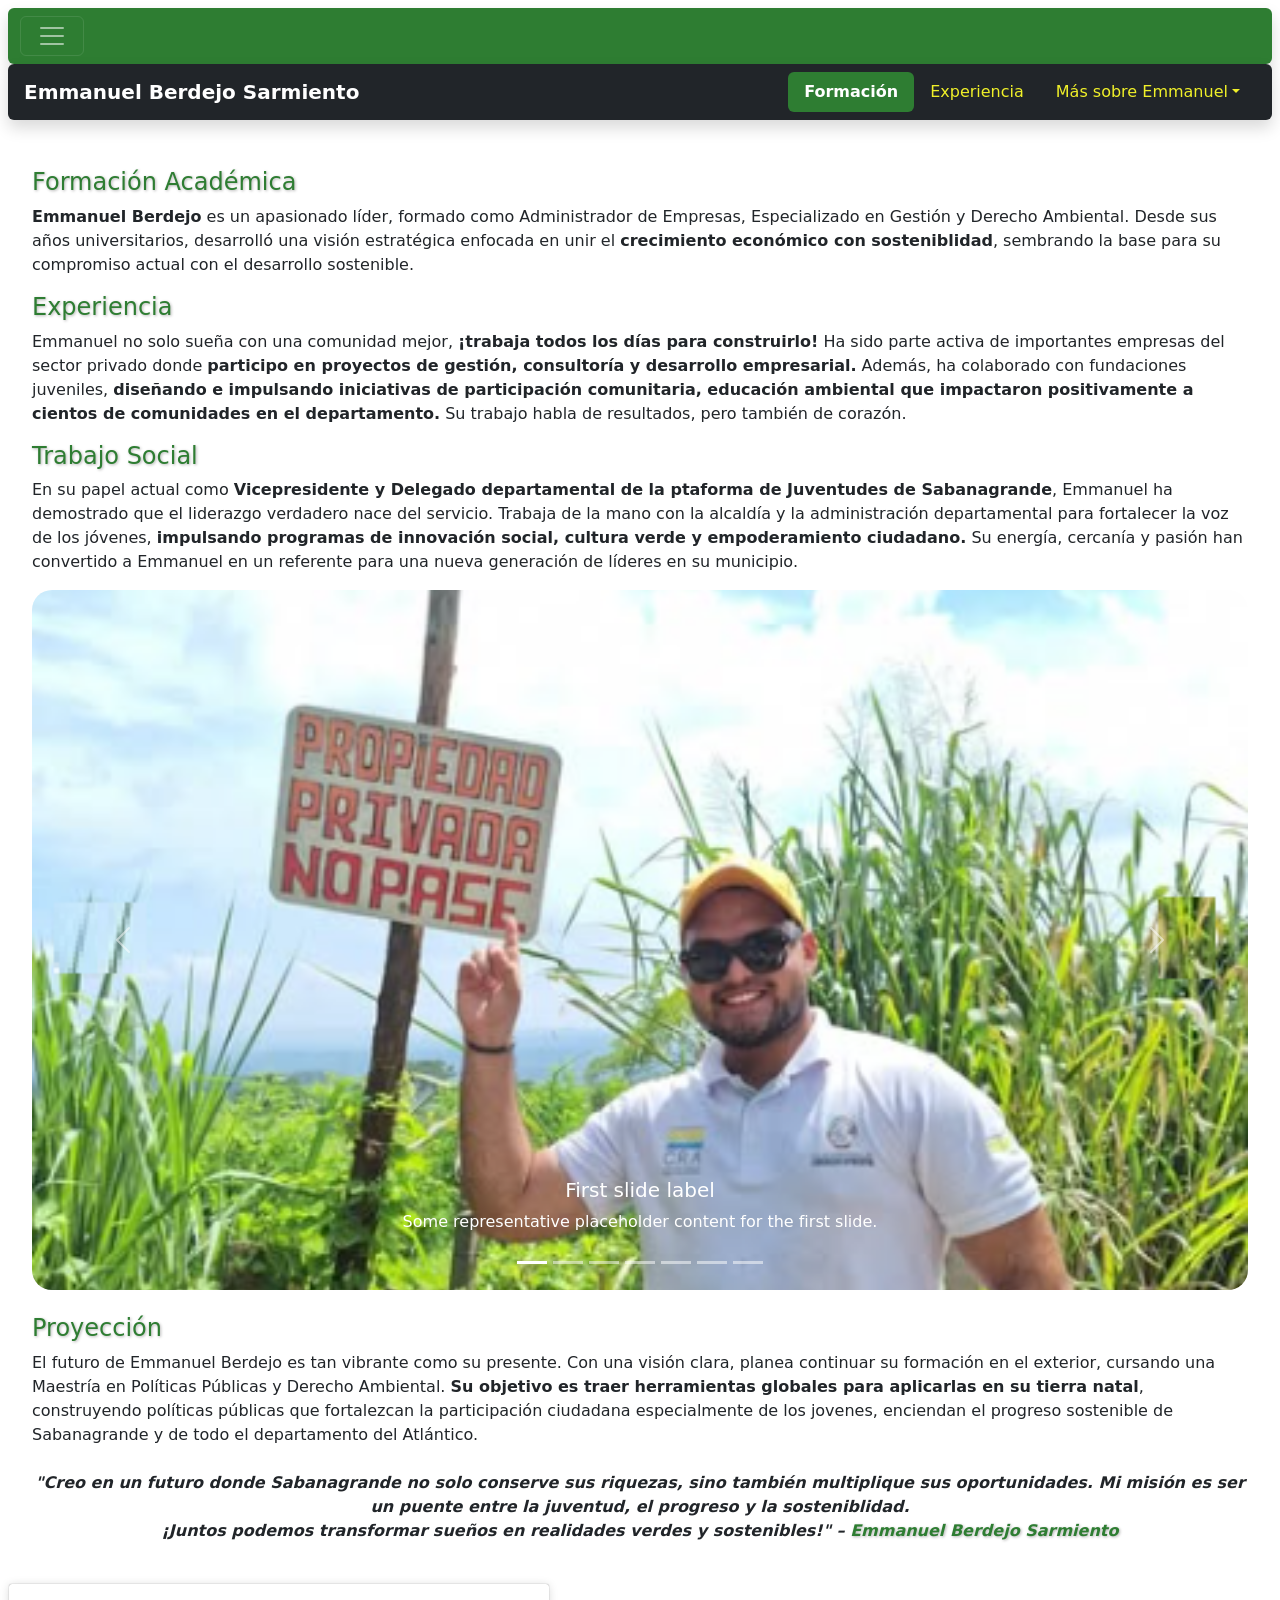
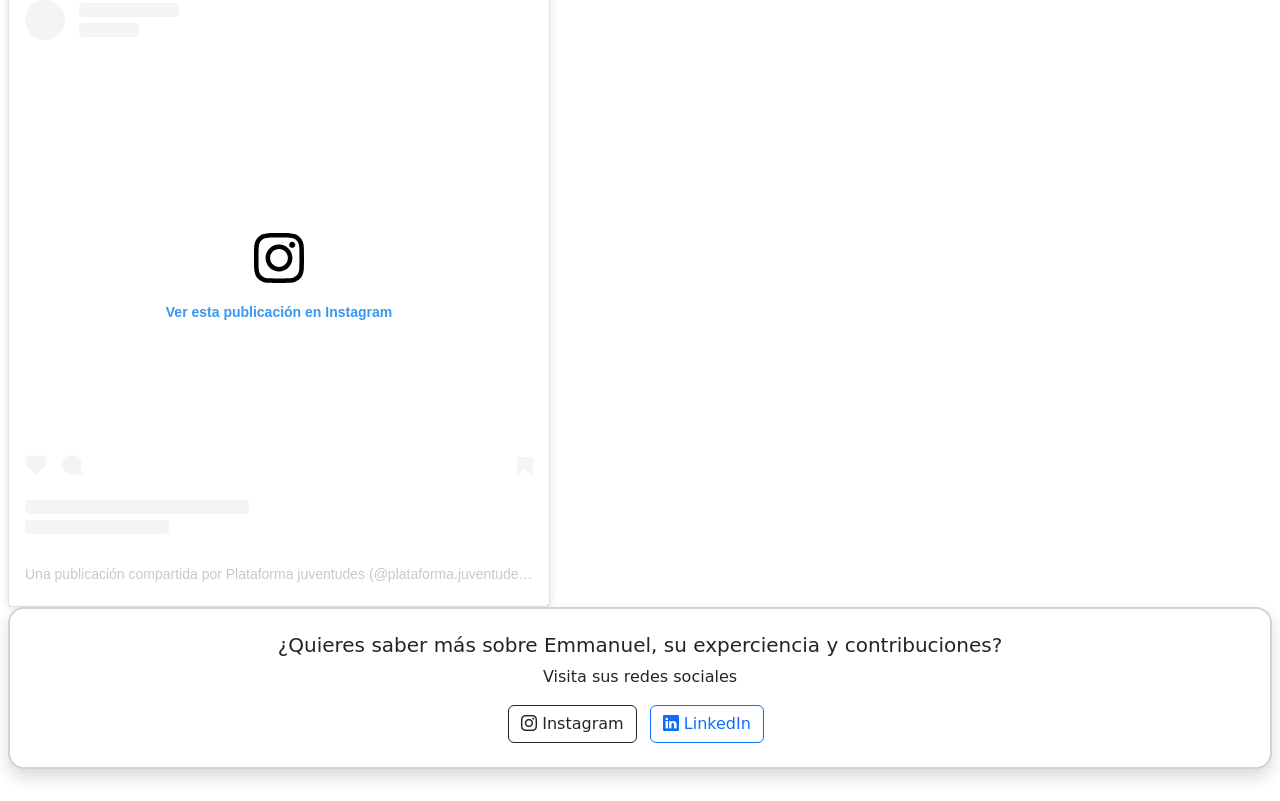
==== acerca.html @ 6ad50a77 "Add files via upload" ====
<!DOCTYPE html>
<html lang="es">
<head>
    <meta charset="UTF-8">
    <meta name="viewport" content="width=device-width, initial-scale=1">
    <link href="https://cdn.jsdelivr.net/npm/bootstrap@5.3.5/dist/css/bootstrap.min.css" rel="stylesheet" integrity="sha384-SgOJa3DmI69IUzQ2PVdRZhwQ+dy64/BUtbMJw1MZ8t5HZApcHrRKUc4W0kG879m7" crossorigin="anonymous">
    <link rel="stylesheet" href="styles.css">
    <title>Emmanuel Berdejo</title>
</head>
<body class="p-2">
<!-- NAVBAR -->
<nav class="navbar navbar-dark navbar-custom rounded shadow">
  <div class="container-fluid">
    <button class="navbar-toggler me-2 px-3" type="button" data-bs-toggle="offcanvas" data-bs-target="#offcanvasNavbar" aria-controls="offcanvasNavbar">
      <span class="navbar-toggler-icon"></span>
    </button>
    <a class="navbar-brand fw-semibold nombreeco" href="#"></a>

    <div class="offcanvas offcanvas-start offcanvas-custom" tabindex="-1" id="offcanvasNavbar">
      <div class="offcanvas-header">
        <h5 class="offcanvas-title">Menú</h5>
        <button type="button" class="btn-close btn-close-white" data-bs-dismiss="offcanvas" aria-label="Cerrar"></button>
      </div>
      <div class="offcanvas-body">
        <ul class="navbar-nav justify-content-end flex-grow-1 pe-3">
          <li class="nav-item"><a class="nav-link" href="index.html">Inicio</a></li>
          <li class="nav-item"><a class="nav-link active" href="acerca.html">Concce a Emmanuel</a></li>
          <li class="nav-item"><a class="nav-link" href="tips.html">Sabanagrande</a></li>
          <li class="nav-item"><a class="nav-link" href="tabla.html">Tabla Aqi</a></li>
        </ul>
      </div>
    </div>
  </div>
</nav>

<!-- Nav secundaria -->
<nav id="navbar-example2" class="navbar bg-dark color px-3 mb-4 rounded shadow sticky-top">

  <a class="navbar-brand text-white fw-bold" href="#">Emmanuel Berdejo Sarmiento</a>
  <ul class="nav nav-pills">
    <li class="nav-item">
      <a class="nav-link color" href="#scrollspyHeading1">Formación</a>
    </li>
    <li class="nav-item">
      <a class="nav-link color" href="#scrollspyHeading2">Experiencia</a>
    </li>
    <li class="nav-item dropdown">
      <a class="nav-link dropdown-toggle color" data-bs-toggle="dropdown" href="#" role="button" aria-expanded="false">Más sobre Emmanuel</a>
      <ul class="dropdown-menu">
        <li><a class="dropdown-item" href="#scrollspyHeading3">Trabajo Social</a></li>
        <li><a class="dropdown-item" href="#scrollspyHeading4">Galería</a></li>
        <li><a class="dropdown-item" href="#scrollspyHeading5">Proyección Futura</a></li>
        <li><hr class="dropdown-divider"></li>
        <li><a class="dropdown-item" href="#scrollspyHeading6">Mensaje Personal</a></li>
      </ul>
    </li>
  </ul>
</nav>

<!-- Contenido -->
<div data-bs-spy="scroll" data-bs-target="#navbar-example2" data-bs-root-margin="0px 0px -40%" data-bs-smooth-scroll="true" class="scrollspy-example bg-white p-4 rounded-2" tabindex="0">
  <h4 id="scrollspyHeading1" class="nombre">Formación Académica</h4>
  <p class="fade-scroll">
    <strong>Emmanuel Berdejo</strong> es un apasionado líder, formado como Administrador de Empresas, Especializado en Gestión y Derecho Ambiental.
    Desde sus años universitarios, desarrolló una visión estratégica enfocada en unir el <strong>crecimiento económico con sosteniblidad</strong>, sembrando la base para su compromiso actual con el desarrollo sostenible.
  </p>

  <h4 id="scrollspyHeading2" class="nombre fade-scroll">Experiencia</h4>
  <p class="fade-scroll">
    Emmanuel no solo sueña con una comunidad mejor, <strong>¡trabaja todos los días para construirlo!</strong>
    Ha sido parte activa de importantes empresas del sector privado donde <strong>participo en proyectos de gestión, consultoría y desarrollo empresarial.</strong>
    Además, ha colaborado con fundaciones juveniles, <strong>diseñando e impulsando iniciativas de participación comunitaria, educación ambiental que impactaron positivamente a cientos de comunidades en el departamento.</strong>
    Su trabajo habla de resultados, pero también de corazón.
  </p>

  <h4 id="scrollspyHeading3" class="nombre fade-scroll">Trabajo Social</h4>
  <p class="fade-scroll">
    En su papel actual como <strong>Vicepresidente y Delegado departamental de la ptaforma de Juventudes de Sabanagrande</strong>, Emmanuel ha demostrado que el liderazgo verdadero nace del servicio.
    Trabaja de la mano con la alcaldía y la administración departamental para fortalecer la voz de los jóvenes, <strong>impulsando programas de innovación social, cultura verde y empoderamiento ciudadano.</strong>
    Su energía, cercanía y pasión han convertido a Emmanuel en un referente para una nueva generación de líderes en su municipio.
  </p>
  <div id="scrollspyHeading4">
    <div id="carouselExampleCaptions" class="carousel slide">
      <div class="carousel-indicators">
        <button type="button" data-bs-target="#carouselExampleCaptions" data-bs-slide-to="0" class="active" aria-current="true" aria-label="Slide 1"></button>
        <button type="button" data-bs-target="#carouselExampleCaptions" data-bs-slide-to="1" aria-label="Slide 2"></button>
        <button type="button" data-bs-target="#carouselExampleCaptions" data-bs-slide-to="2" aria-label="Slide 3"></button>
        <button type="button" data-bs-target="#carouselExampleCaptions" data-bs-slide-to="3" aria-label="Slide 4"></button>
        <button type="button" data-bs-target="#carouselExampleCaptions" data-bs-slide-to="4" aria-label="Slide 5"></button>
        <button type="button" data-bs-target="#carouselExampleCaptions" data-bs-slide-to="5" aria-label="Slide 6"></button>
        <button type="button" data-bs-target="#carouselExampleCaptions" data-bs-slide-to="6" aria-label="Slide 7"></button>
      </div>
      <div class="carousel-inner">
        <div class="carousel-item personalizacion active">
          <img src="src/img/privada.png" class="d-block w-100" alt="...">
          <div class="carousel-caption d-none d-md-block">
            <h5>First slide label</h5>
            <p>Some representative placeholder content for the first slide.</p>
          </div>
        </div>
        <div class="carousel-item personalizacion">
          <img src="src/img/variasgente.jpg" class="d-block w-100" alt="...">
          <div class="carousel-caption d-none d-md-block">
            <h5>Second slide label</h5>
            <p>Some representative placeholder content for the second slide.</p>
          </div>
        </div>
        <div class="carousel-item personalizacion">
          <img src="src/img/conferencia.jpg" class="d-block w-100" alt="...">
          <div class="carousel-caption d-none d-md-block">
            <h5>Third slide label</h5>
            <p>Some representative placeholder content for the third slide.</p>
          </div>
        </div>
        <div class="carousel-item personalizacion">
          <img src="src/img/inculka.jpg" class="d-block w-100" alt="...">
          <div class="carousel-caption d-none d-md-block">
            <h5>Fourth slide label</h5>
            <p>Some representative placeholder content for the fourth slide.</p>
          </div>
        </div>
        <div class="carousel-item personalizacion">
          <img src="src/img/roca.jpg" class="d-block w-100" alt="...">
          <div class="carousel-caption d-none d-md-block">
            <h5>Fifth slide label</h5>
            <p>Some representative placeholder content for the fifth slide.</p>
          </div>
        </div>
        <!-- Nuevos items agregados -->
        <div class="carousel-item personalizacion">
          <img src="src/img/semillero.png" class="d-block w-100" alt="...">
          <div class="carousel-caption d-none d-md-block">
            <h5>Sixth slide label</h5>
            <p>Some representative placeholder content for the sixth slide.</p>
          </div>
        </div>
        <div class="carousel-item personalizacion">
          <img src="src/img/reunion.jpg" class="d-block w-100" alt="...">
          <div class="carousel-caption d-none d-md-block">
            <h5>Seventh slide label</h5>
            <p>Some representative placeholder content for the seventh slide.</p>
          </div>
        </div>
      </div>
      <button class="carousel-control-prev" type="button" data-bs-target="#carouselExampleCaptions" data-bs-slide="prev">
        <span class="carousel-control-prev-icon" aria-hidden="true"></span>
        <span class="visually-hidden">Previous</span>
      </button>
      <button class="carousel-control-next" type="button" data-bs-target="#carouselExampleCaptions" data-bs-slide="next">
        <span class="carousel-control-next-icon" aria-hidden="true"></span>
        <span class="visually-hidden">Next</span>
      </button>
    </div>
  </div>
  <br>

  <h4 id="scrollspyHeading5" class="nombre fade-scroll">Proyección</h4>
  <p class="fade-scroll">
    El futuro de Emmanuel Berdejo es tan vibrante como su presente.
    Con una visión clara, planea continuar su formación en el exterior, cursando una Maestría en Políticas Públicas y Derecho Ambiental.
    <strong>Su objetivo es traer herramientas globales para aplicarlas en su tierra natal</strong>, construyendo políticas públicas que fortalezcan la participación ciudadana especialmente de los jovenes, enciendan el progreso sostenible de Sabanagrande y de todo el departamento del Atlántico.
  </p>

  <p id="scrollspyHeading6" class="mt-4 fw-semibold fst-italic text-center">
    "Creo en un futuro donde Sabanagrande no solo conserve sus riquezas, sino también multiplique sus oportunidades. Mi misión es ser un puente entre la juventud, el progreso y la sosteniblidad. <br>¡Juntos podemos transformar sueños en realidades verdes y sostenibles!" – <strong class="nombre">Emmanuel Berdejo Sarmiento</strong>
  </p>
</div>

<!-- Reel de ig -->
<blockquote class="instagram-media" data-instgrm-permalink="https://www.instagram.com/reel/C_CZQqxugMu/?utm_source=ig_embed&amp;utm_campaign=loading" data-instgrm-version="14" style=" background:#FFF; border:0; border-radius:3px; box-shadow:0 0 1px 0 rgba(0,0,0,0.5),0 1px 10px 0 rgba(0,0,0,0.15); margin: 1px; max-width:540px; min-width:326px; padding:0; width:99.375%; width:-webkit-calc(100% - 2px); width:calc(100% - 2px);"><div style="padding:16px;"> <a href="https://www.instagram.com/reel/C_CZQqxugMu/?utm_source=ig_embed&amp;utm_campaign=loading" style=" background:#FFFFFF; line-height:0; padding:0 0; text-align:center; text-decoration:none; width:100%;" target="_blank"> <div style=" display: flex; flex-direction: row; align-items: center;"> <div style="background-color: #F4F4F4; border-radius: 50%; flex-grow: 0; height: 40px; margin-right: 14px; width: 40px;"></div> <div style="display: flex; flex-direction: column; flex-grow: 1; justify-content: center;"> <div style=" background-color: #F4F4F4; border-radius: 4px; flex-grow: 0; height: 14px; margin-bottom: 6px; width: 100px;"></div> <div style=" background-color: #F4F4F4; border-radius: 4px; flex-grow: 0; height: 14px; width: 60px;"></div></div></div><div style="padding: 19% 0;"></div> <div style="display:block; height:50px; margin:0 auto 12px; width:50px;"><svg width="50px" height="50px" viewBox="0 0 60 60" version="1.1" xmlns="https://www.w3.org/2000/svg" xmlns:xlink="https://www.w3.org/1999/xlink"><g stroke="none" stroke-width="1" fill="none" fill-rule="evenodd"><g transform="translate(-511.000000, -20.000000)" fill="#000000"><g><path d="M556.869,30.41 C554.814,30.41 553.148,32.076 553.148,34.131 C553.148,36.186 554.814,37.852 556.869,37.852 C558.924,37.852 560.59,36.186 560.59,34.131 C560.59,32.076 558.924,30.41 556.869,30.41 M541,60.657 C535.114,60.657 530.342,55.887 530.342,50 C530.342,44.114 535.114,39.342 541,39.342 C546.887,39.342 551.658,44.114 551.658,50 C551.658,55.887 546.887,60.657 541,60.657 M541,33.886 C532.1,33.886 524.886,41.1 524.886,50 C524.886,58.899 532.1,66.113 541,66.113 C549.9,66.113 557.115,58.899 557.115,50 C557.115,41.1 549.9,33.886 541,33.886 M565.378,62.101 C565.244,65.022 564.756,66.606 564.346,67.663 C563.803,69.06 563.154,70.057 562.106,71.106 C561.058,72.155 560.06,72.803 558.662,73.347 C557.607,73.757 556.021,74.244 553.102,74.378 C549.944,74.521 548.997,74.552 541,74.552 C533.003,74.552 532.056,74.521 528.898,74.378 C525.979,74.244 524.393,73.757 523.338,73.347 C521.94,72.803 520.942,72.155 519.894,71.106 C518.846,70.057 518.197,69.06 517.654,67.663 C517.244,66.606 516.755,65.022 516.623,62.101 C516.479,58.943 516.448,57.996 516.448,50 C516.448,42.003 516.479,41.056 516.623,37.899 C516.755,34.978 517.244,33.391 517.654,32.338 C518.197,30.938 518.846,29.942 519.894,28.894 C520.942,27.846 521.94,27.196 523.338,26.654 C524.393,26.244 525.979,25.756 528.898,25.623 C532.057,25.479 533.004,25.448 541,25.448 C548.997,25.448 549.943,25.479 553.102,25.623 C556.021,25.756 557.607,26.244 558.662,26.654 C560.06,27.196 561.058,27.846 562.106,28.894 C563.154,29.942 563.803,30.938 564.346,32.338 C564.756,33.391 565.244,34.978 565.378,37.899 C565.522,41.056 565.552,42.003 565.552,50 C565.552,57.996 565.522,58.943 565.378,62.101 M570.82,37.631 C570.674,34.438 570.167,32.258 569.425,30.349 C568.659,28.377 567.633,26.702 565.965,25.035 C564.297,23.368 562.623,22.342 560.652,21.575 C558.743,20.834 556.562,20.326 553.369,20.18 C550.169,20.033 549.148,20 541,20 C532.853,20 531.831,20.033 528.631,20.18 C525.438,20.326 523.257,20.834 521.349,21.575 C519.376,22.342 517.703,23.368 516.035,25.035 C514.368,26.702 513.342,28.377 512.574,30.349 C511.834,32.258 511.326,34.438 511.181,37.631 C511.035,40.831 511,41.851 511,50 C511,58.147 511.035,59.17 511.181,62.369 C511.326,65.562 511.834,67.743 512.574,69.651 C513.342,71.625 514.368,73.296 516.035,74.965 C517.703,76.634 519.376,77.658 521.349,78.425 C523.257,79.167 525.438,79.673 528.631,79.82 C531.831,79.965 532.853,80.001 541,80.001 C549.148,80.001 550.169,79.965 553.369,79.82 C556.562,79.673 558.743,79.167 560.652,78.425 C562.623,77.658 564.297,76.634 565.965,74.965 C567.633,73.296 568.659,71.625 569.425,69.651 C570.167,67.743 570.674,65.562 570.82,62.369 C570.966,59.17 571,58.147 571,50 C571,41.851 570.966,40.831 570.82,37.631"></path></g></g></g></svg></div><div style="padding-top: 8px;"> <div style=" color:#3897f0; font-family:Arial,sans-serif; font-size:14px; font-style:normal; font-weight:550; line-height:18px;">Ver esta publicación en Instagram</div></div><div style="padding: 12.5% 0;"></div> <div style="display: flex; flex-direction: row; margin-bottom: 14px; align-items: center;"><div> <div style="background-color: #F4F4F4; border-radius: 50%; height: 12.5px; width: 12.5px; transform: translateX(0px) translateY(7px);"></div> <div style="background-color: #F4F4F4; height: 12.5px; transform: rotate(-45deg) translateX(3px) translateY(1px); width: 12.5px; flex-grow: 0; margin-right: 14px; margin-left: 2px;"></div> <div style="background-color: #F4F4F4; border-radius: 50%; height: 12.5px; width: 12.5px; transform: translateX(9px) translateY(-18px);"></div></div><div style="margin-left: 8px;"> <div style=" background-color: #F4F4F4; border-radius: 50%; flex-grow: 0; height: 20px; width: 20px;"></div> <div style=" width: 0; height: 0; border-top: 2px solid transparent; border-left: 6px solid #f4f4f4; border-bottom: 2px solid transparent; transform: translateX(16px) translateY(-4px) rotate(30deg)"></div></div><div style="margin-left: auto;"> <div style=" width: 0px; border-top: 8px solid #F4F4F4; border-right: 8px solid transparent; transform: translateY(16px);"></div> <div style=" background-color: #F4F4F4; flex-grow: 0; height: 12px; width: 16px; transform: translateY(-4px);"></div> <div style=" width: 0; height: 0; border-top: 8px solid #F4F4F4; border-left: 8px solid transparent; transform: translateY(-4px) translateX(8px);"></div></div></div> <div style="display: flex; flex-direction: column; flex-grow: 1; justify-content: center; margin-bottom: 24px;"> <div style=" background-color: #F4F4F4; border-radius: 4px; flex-grow: 0; height: 14px; margin-bottom: 6px; width: 224px;"></div> <div style=" background-color: #F4F4F4; border-radius: 4px; flex-grow: 0; height: 14px; width: 144px;"></div></div></a><p style=" color:#c9c8cd; font-family:Arial,sans-serif; font-size:14px; line-height:17px; margin-bottom:0; margin-top:8px; overflow:hidden; padding:8px 0 7px; text-align:center; text-overflow:ellipsis; white-space:nowrap;"><a href="https://www.instagram.com/reel/C_CZQqxugMu/?utm_source=ig_embed&amp;utm_campaign=loading" style=" color:#c9c8cd; font-family:Arial,sans-serif; font-size:14px; font-style:normal; font-weight:normal; line-height:17px; text-decoration:none;" target="_blank">Una publicación compartida por Plataforma juventudes (@plataforma.juventudes_sgrande)</a></p></div></blockquote>
<script async src="//www.instagram.com/embed.js"></script>

  <!-- TARJETA DE CONTACTO -->
  <div class="card text-center  mb-4 border-2 p-2 rounded-4 shadow">
    <div class="card-body">
      <h5 class="card-title">¿Quieres saber más sobre Emmanuel, su experciencia y contribuciones?</h5>
        <p class="card-text">Visita sus redes sociales</p>
          <a href="https://www.instagram.com/emmanuel_berdejo/following/?hl=es" target="_blank" class="btn btn-outline-dark me-2">
            <i class="bi bi-instagram"></i> Instagram
          </a>
          <a href="https://www.linkedin.com/in/emmanuel-vicente-berdejo-sarmiento-066a41301/?utm_source=share&utm_campaign=share_via&utm_content=profile&utm_medium=android_app&fbclid=PAZXh0bgNhZW0CMTEAAaf21PQ0VVTkyG8lkE4WaBPw6Nx0MI5xgnu8Jgf4zOR5xXncVtpv00f0LeoAaA_aem_O5qvD5J9q8PJzubIvIEv3g" target="_blank" class="btn btn-outline-primary me-2">
            <i class="bi bi-linkedin"></i> LinkedIn
          </a>
    </div>
  </div>
  
    <!-- BOOTSTRAP ICONS + SCRIPTS -->
    <link rel="stylesheet" href="https://cdn.jsdelivr.net/npm/bootstrap-icons@1.10.5/font/bootstrap-icons.css">
    <script src="https://cdn.jsdelivr.net/npm/bootstrap@5.3.5/dist/js/bootstrap.bundle.min.js" integrity="sha384-k6d4wzSIapyDyv1kpU366/PK5hCdSbCRGRCMv+eplOQJWyd1fbcAu9OCUj5zNLiq" crossorigin="anonymous"></script>
    <script src="script.js"></script>

</body>
</html>
---- styles.css ----
/* PARALLAX */
  .parallax {
    background-image: url(src/img/fondo.png);
    background-size: cover;
    background-position: center;
    height: 100vh;
    overflow: hidden;
    position: relative;
  }
  
  .parallax::before {
    content: "";
    position: absolute;
    top: 0;
    left: 0;
    right: 0;
    bottom: 0;
    background-image: inherit;
    background-size: cover;
    background-position: center;
    background-attachment: fixed;
    transform: translateZ(0); /* Acelera GPU y evita bugs iOS */
    z-index: -1;
  }
  
  /* Botones ecológicos */
  .btn-eco {
    background-color: #2e7d32;
    border: 2px solid #2e7d32;
    color: white;
    padding: 10px 20px;
    font-weight: bold;
    transition: all 0.3s ease;
    /* border-radius: 30px; */
  }
  .btn-eco:hover {
    background-color: transparent;
    color: #2e7d32;
  }
  
  /* Card Hover */
  .card-hover {
    transition: transform 0.3s ease, box-shadow 0.3s ease;
    border-radius: 20px;
    /* background: rgba(255, 255, 255, 0.7); */
    backdrop-filter: blur(8px);
    border: 1px solid rgba(255, 255, 255, 0.2);
  }
  .card-hover:hover {
    transform: translateY(-10px);
    box-shadow: 0 12px 24px rgba(0,0,0,0.2);
  }
  
  /* Fade-in Animation */
  .fade-in1 {
    opacity: 0;
    transform: translateY(25px);
    animation: fadeInAnimation 1s ease-in forwards;
    animation-delay: 0.4s;
  }
  .fade-in {
    opacity: 0;
    transform: translateY(25px);
    animation: fadeInAnimation 1s ease-in forwards;
    animation-delay: 1.2s;
  }
  @keyframes fadeInAnimation {
    to {
      opacity: 1;
      transform: translateY(0);
    }
  }
  .ribbon {
    position: absolute;
    right: -5px; top: 10px;
    background: #4CAF50;
    padding: 5px 20px;
    transform: rotate(45deg);
    color: white;
    font-size: 12px;
  }
  
  
  /* Estilos de navbar y offcanvas */
  .navbar-custom, .btn-custom {
    background-color: #2e7d32;
  }
  .offcanvas-custom {
    width: 63% !important;
    max-width: 400px;
    background-color: rgba(46, 125, 50, 0.2) !important;
    backdrop-filter: blur(5px);
    color: white;
    transition: all 0.5s ease; /* Suaviza cambios */
  }
  .btn-close {
    filter: invert(1);
  }

   /* Navbar scroller personalisada */
  .navbar-scrollspy {
    background-color: #e8f5e9; /* verde muy claro, el mismo de tus cards */
    border: 1px solid #c8e6c9; /* bordecito verde claro */
    backdrop-filter: blur(5px);
    box-shadow: 0 4px 12px rgba(0,0,0,0.1);
  }
  .nav-pills .nav-link.active,
  .nav-pills .show > .nav-link {
    background-color: #2e7d32; /* tu verde */
    color: white; /* texto blanco para contraste */
    font-weight: bold; /* opcional: para que se vea más fuerte */
}
  
  /* Imagen y contenedores */
  #imagensojo {
    height: 270px;
    width: 270px;
    object-fit: cover;
  }
  /* .divintfoto {
    background-color: #f1f8e9;
  }
  .bg-light-green {
    background-color: #e8f5e9;
  } */
  
  /* Textos */
  .descripcion {
    font-family: Georgia, 'Times New Roman', Times, serif;
    font-size: 16px;
    font-weight: 500;
    text-shadow: 1px 1px 3px rgba(0, 0, 0, 0.3);
  }
  .nombre {
    color: #2e7d32;
    text-shadow: 1px 1px 3px rgba(0, 0, 0, 0.3);
  }
  .color {
    color: rgb(240, 240, 41);
  }
  .emmanuel {
    display: inline-block;
    padding: 10px 20px;
    color: #2e7d32;
    text-shadow: 1px 1px 3px rgba(0, 0, 0, 0.3);
    /* margin-top: -400000px; Ajusta según lo que necesites */
  }

  /* Animación de entrada */
.fade-scroll {
    opacity: 0;
    transform: translateY(50px);
    transition: opacity 0.6s ease-out, transform 1.2s ease-out;
  }
  
  .fade-scroll.show {
    opacity: 1;
    transform: translateY(0);
  }
  
  .mpersonalisado {
    margin-top: 15%;
  }
  @media (max-width: 420px) {
    .mpersonalisado {
      margin-top: 50%;
    }
  }
  
  /* Responsive */
  @media (max-width: 420px) {
    #imagensojo {
      height: 200px;
      width: 200px;
    }
  }
  
.personalizacion img {
    height: 700px; /* Tamaño normal en pantallas grandes */
    object-fit: cover; /* Ajusta bien la imagen sin deformarla */
    width: 100%; /* Se mantiene adaptativo al ancho */
    border-radius: 20px; /* Opcional: bordes redondeados para más estilo */
}
.caja {
  background-color: #2e7d32;
}
/* En celulares */
@media (max-width: 440px) {
  .personalizacion img {
    height: 400px;
    margin: none;
  }
}

.personalizacion1 img {
  height: 700px; /* Tamaño normal en pantallas grandes */
  width: 100%; /* Se mantiene adaptativo al ancho */
  border-radius: 20px; /* Opcional: bordes redondeados para más estilo */
  object-fit: cover; /* Ajusta bien la imagen sin deformarla */
}

@media (max-width: 440px) {
  .personalizacion1 img {
    height: 240px;
    margin: none;
  }
}

.flagsabanagrande {
  width: 43px;
}
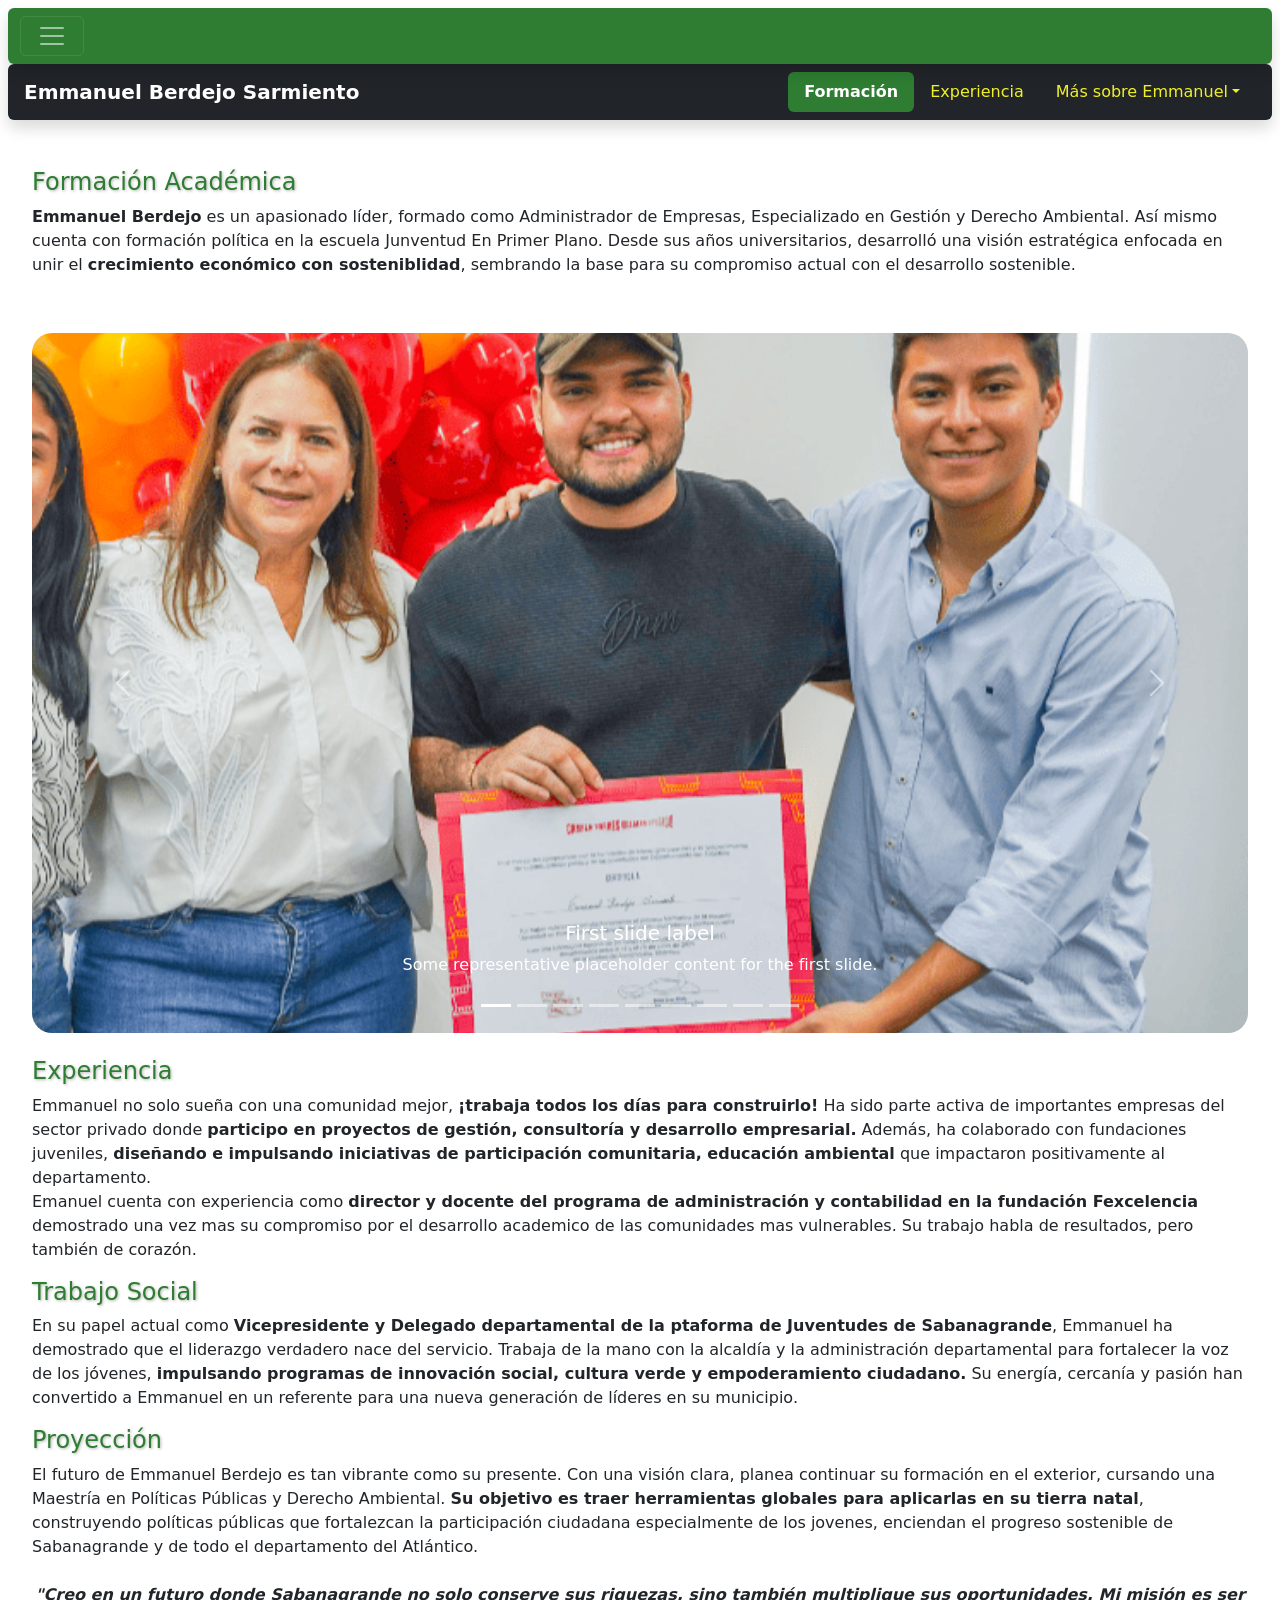
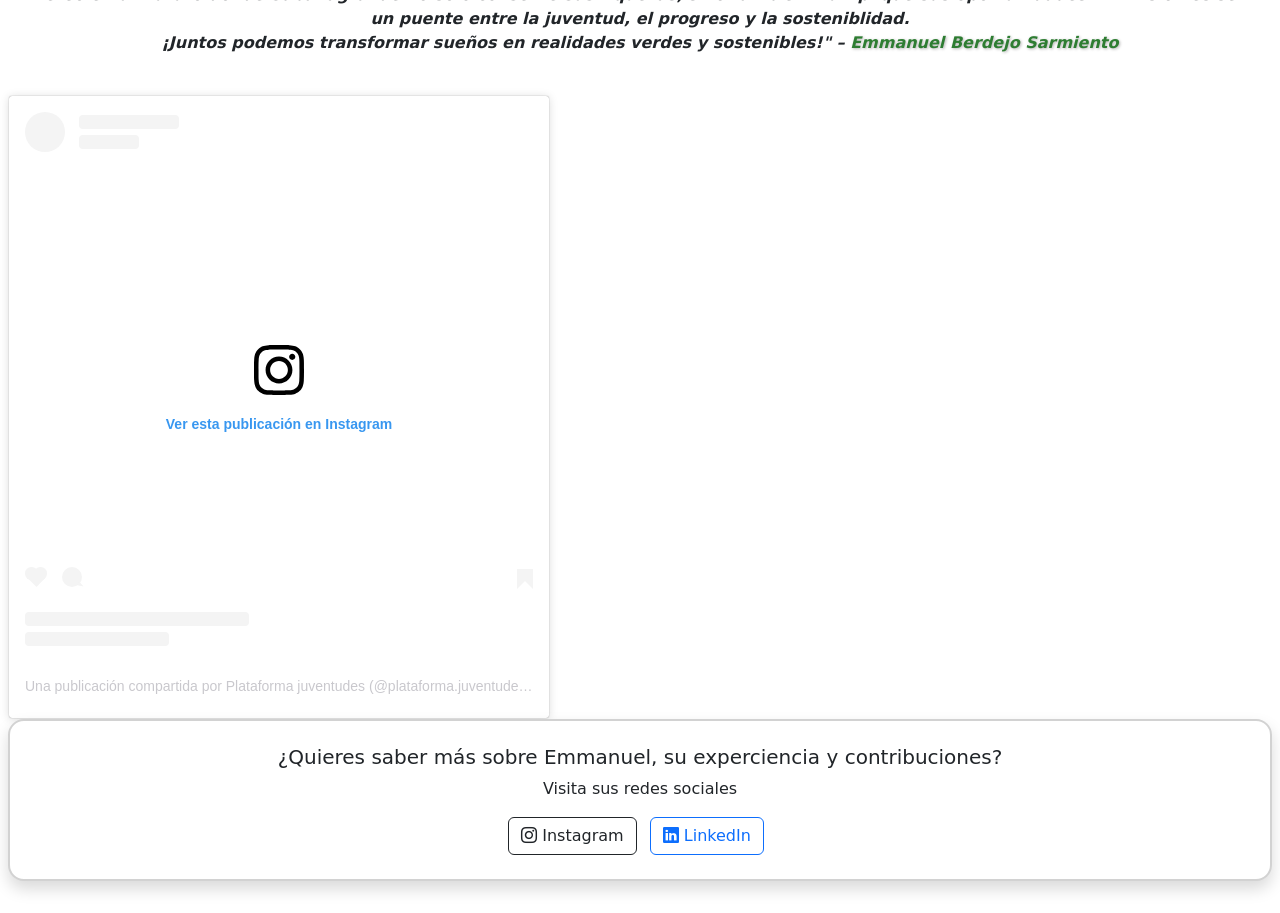
==== commit b976d74a: "Add files via upload" ====
--- a/acerca.html
+++ b/acerca.html
@@ -61,24 +61,10 @@
 <div data-bs-spy="scroll" data-bs-target="#navbar-example2" data-bs-root-margin="0px 0px -40%" data-bs-smooth-scroll="true" class="scrollspy-example bg-white p-4 rounded-2" tabindex="0">
   <h4 id="scrollspyHeading1" class="nombre">Formación Académica</h4>
   <p class="fade-scroll">
-    <strong>Emmanuel Berdejo</strong> es un apasionado líder, formado como Administrador de Empresas, Especializado en Gestión y Derecho Ambiental.
+    <strong>Emmanuel Berdejo</strong> es un apasionado líder, formado como Administrador de Empresas, Especializado en Gestión y Derecho Ambiental. Así mismo cuenta con formación política en la escuela Junventud En Primer Plano.
     Desde sus años universitarios, desarrolló una visión estratégica enfocada en unir el <strong>crecimiento económico con sosteniblidad</strong>, sembrando la base para su compromiso actual con el desarrollo sostenible.
   </p>
 
-  <h4 id="scrollspyHeading2" class="nombre fade-scroll">Experiencia</h4>
-  <p class="fade-scroll">
-    Emmanuel no solo sueña con una comunidad mejor, <strong>¡trabaja todos los días para construirlo!</strong>
-    Ha sido parte activa de importantes empresas del sector privado donde <strong>participo en proyectos de gestión, consultoría y desarrollo empresarial.</strong>
-    Además, ha colaborado con fundaciones juveniles, <strong>diseñando e impulsando iniciativas de participación comunitaria, educación ambiental que impactaron positivamente a cientos de comunidades en el departamento.</strong>
-    Su trabajo habla de resultados, pero también de corazón.
-  </p>
-
-  <h4 id="scrollspyHeading3" class="nombre fade-scroll">Trabajo Social</h4>
-  <p class="fade-scroll">
-    En su papel actual como <strong>Vicepresidente y Delegado departamental de la ptaforma de Juventudes de Sabanagrande</strong>, Emmanuel ha demostrado que el liderazgo verdadero nace del servicio.
-    Trabaja de la mano con la alcaldía y la administración departamental para fortalecer la voz de los jóvenes, <strong>impulsando programas de innovación social, cultura verde y empoderamiento ciudadano.</strong>
-    Su energía, cercanía y pasión han convertido a Emmanuel en un referente para una nueva generación de líderes en su municipio.
-  </p>
   <div id="scrollspyHeading4">
     <div id="carouselExampleCaptions" class="carousel slide">
       <div class="carousel-indicators">
@@ -89,17 +75,19 @@
         <button type="button" data-bs-target="#carouselExampleCaptions" data-bs-slide-to="4" aria-label="Slide 5"></button>
         <button type="button" data-bs-target="#carouselExampleCaptions" data-bs-slide-to="5" aria-label="Slide 6"></button>
         <button type="button" data-bs-target="#carouselExampleCaptions" data-bs-slide-to="6" aria-label="Slide 7"></button>
+        <button type="button" data-bs-target="#carouselExampleCaptions" data-bs-slide-to="7" aria-label="Slide 8"></button>
+        <button type="button" data-bs-target="#carouselExampleCaptions" data-bs-slide-to="8" aria-label="Slide 9"></button>
       </div>
       <div class="carousel-inner">
         <div class="carousel-item personalizacion active">
-          <img src="src/img/privada.png" class="d-block w-100" alt="...">
+          <img src="src/img/diplomaphotopeople.png" class="d-block w-100" alt="...">
           <div class="carousel-caption d-none d-md-block">
             <h5>First slide label</h5>
             <p>Some representative placeholder content for the first slide.</p>
           </div>
         </div>
         <div class="carousel-item personalizacion">
-          <img src="src/img/variasgente.jpg" class="d-block w-100" alt="...">
+          <img src="src/img/semillero.png" class="d-block w-100" alt="...">
           <div class="carousel-caption d-none d-md-block">
             <h5>Second slide label</h5>
             <p>Some representative placeholder content for the second slide.</p>
@@ -113,14 +101,14 @@
           </div>
         </div>
         <div class="carousel-item personalizacion">
-          <img src="src/img/inculka.jpg" class="d-block w-100" alt="...">
+          <img src="src/img/diplomaphoto.jpg" class="d-block w-100" alt="...">
           <div class="carousel-caption d-none d-md-block">
             <h5>Fourth slide label</h5>
             <p>Some representative placeholder content for the fourth slide.</p>
           </div>
         </div>
         <div class="carousel-item personalizacion">
-          <img src="src/img/roca.jpg" class="d-block w-100" alt="...">
+          <img src="src/img/policephoto.jpg" class="d-block w-100" alt="...">
           <div class="carousel-caption d-none d-md-block">
             <h5>Fifth slide label</h5>
             <p>Some representative placeholder content for the fifth slide.</p>
@@ -128,17 +116,31 @@
         </div>
         <!-- Nuevos items agregados -->
         <div class="carousel-item personalizacion">
-          <img src="src/img/semillero.png" class="d-block w-100" alt="...">
+          <img src="src/img/privada.png" class="d-block w-100" alt="...">
           <div class="carousel-caption d-none d-md-block">
             <h5>Sixth slide label</h5>
             <p>Some representative placeholder content for the sixth slide.</p>
           </div>
         </div>
         <div class="carousel-item personalizacion">
-          <img src="src/img/reunion.jpg" class="d-block w-100" alt="...">
+          <img src="src/img/variasgente.jpg" class="d-block w-100" alt="...">
           <div class="carousel-caption d-none d-md-block">
             <h5>Seventh slide label</h5>
             <p>Some representative placeholder content for the seventh slide.</p>
+          </div>
+        </div>
+        <div class="carousel-item personalizacion">
+          <img src="src/img/inculka.jpg" class="d-block w-100" alt="...">
+          <div class="carousel-caption d-none d-md-block">
+            <h5>eighth slide label</h5>
+            <p>Some representative placeholder content for the eighth slide.</p>
+          </div>
+        </div>
+        <div class="carousel-item personalizacion">
+          <img src="src/img/reunion.jpg" class="d-block w-100" alt="...">
+          <div class="carousel-caption d-none d-md-block">
+            <h5>ninth slide label</h5>
+            <p>Some representative placeholder content for the ninth slide.</p>
           </div>
         </div>
       </div>
@@ -153,6 +155,22 @@
     </div>
   </div>
   <br>
+
+  <h4 id="scrollspyHeading2" class="nombre fade-scroll">Experiencia</h4>
+  <p class="fade-scroll">
+    Emmanuel no solo sueña con una comunidad mejor, <strong>¡trabaja todos los días para construirlo!</strong>
+    Ha sido parte activa de importantes empresas del sector privado donde <strong>participo en proyectos de gestión, consultoría y desarrollo empresarial.</strong>
+    Además, ha colaborado con fundaciones juveniles, <strong>diseñando e impulsando iniciativas de participación comunitaria, educación ambiental</strong> que impactaron positivamente al departamento. <br>Emanuel cuenta con experiencia como <strong>director y docente del programa de administración y contabilidad en la fundación Fexcelencia</strong> demostrado una vez mas su compromiso por el desarrollo academico de las comunidades mas vulnerables.
+    Su trabajo habla de resultados, pero también de corazón.
+  </p>
+
+  <h4 id="scrollspyHeading3" class="nombre fade-scroll">Trabajo Social</h4>
+  <p class="fade-scroll">
+    En su papel actual como <strong>Vicepresidente y Delegado departamental de la ptaforma de Juventudes de Sabanagrande</strong>, Emmanuel ha demostrado que el liderazgo verdadero nace del servicio.
+    Trabaja de la mano con la alcaldía y la administración departamental para fortalecer la voz de los jóvenes, <strong>impulsando programas de innovación social, cultura verde y empoderamiento ciudadano.</strong>
+    Su energía, cercanía y pasión han convertido a Emmanuel en un referente para una nueva generación de líderes en su municipio.
+  </p>
+
 
   <h4 id="scrollspyHeading5" class="nombre fade-scroll">Proyección</h4>
   <p class="fade-scroll">
--- a/styles.css
+++ b/styles.css
@@ -1,26 +1,10 @@
   /* PARALLAX */
   .parallax {
     background-image: url(src/img/fondo.png);
+    background-attachment: fixed;
     background-size: cover;
     background-position: center;
     height: 100vh;
-    overflow: hidden;
-    position: relative;
-  }
-  
-  .parallax::before {
-    content: "";
-    position: absolute;
-    top: 0;
-    left: 0;
-    right: 0;
-    bottom: 0;
-    background-image: inherit;
-    background-size: cover;
-    background-position: center;
-    background-attachment: fixed;
-    transform: translateZ(0); /* Acelera GPU y evita bugs iOS */
-    z-index: -1;
   }
   
   /* Botones ecológicos */
@@ -84,6 +68,12 @@
   /* Estilos de navbar y offcanvas */
   .navbar-custom, .btn-custom {
     background-color: #2e7d32;
+    z-index: 1050; /* Superior a todo */
+  }
+  .carousel {
+    margin-top: 56px; /* Compensa la altura del navbar */
+    position: relative;
+    z-index: 1; /* Nivel inferior */
   }
   .offcanvas-custom {
     width: 63% !important;
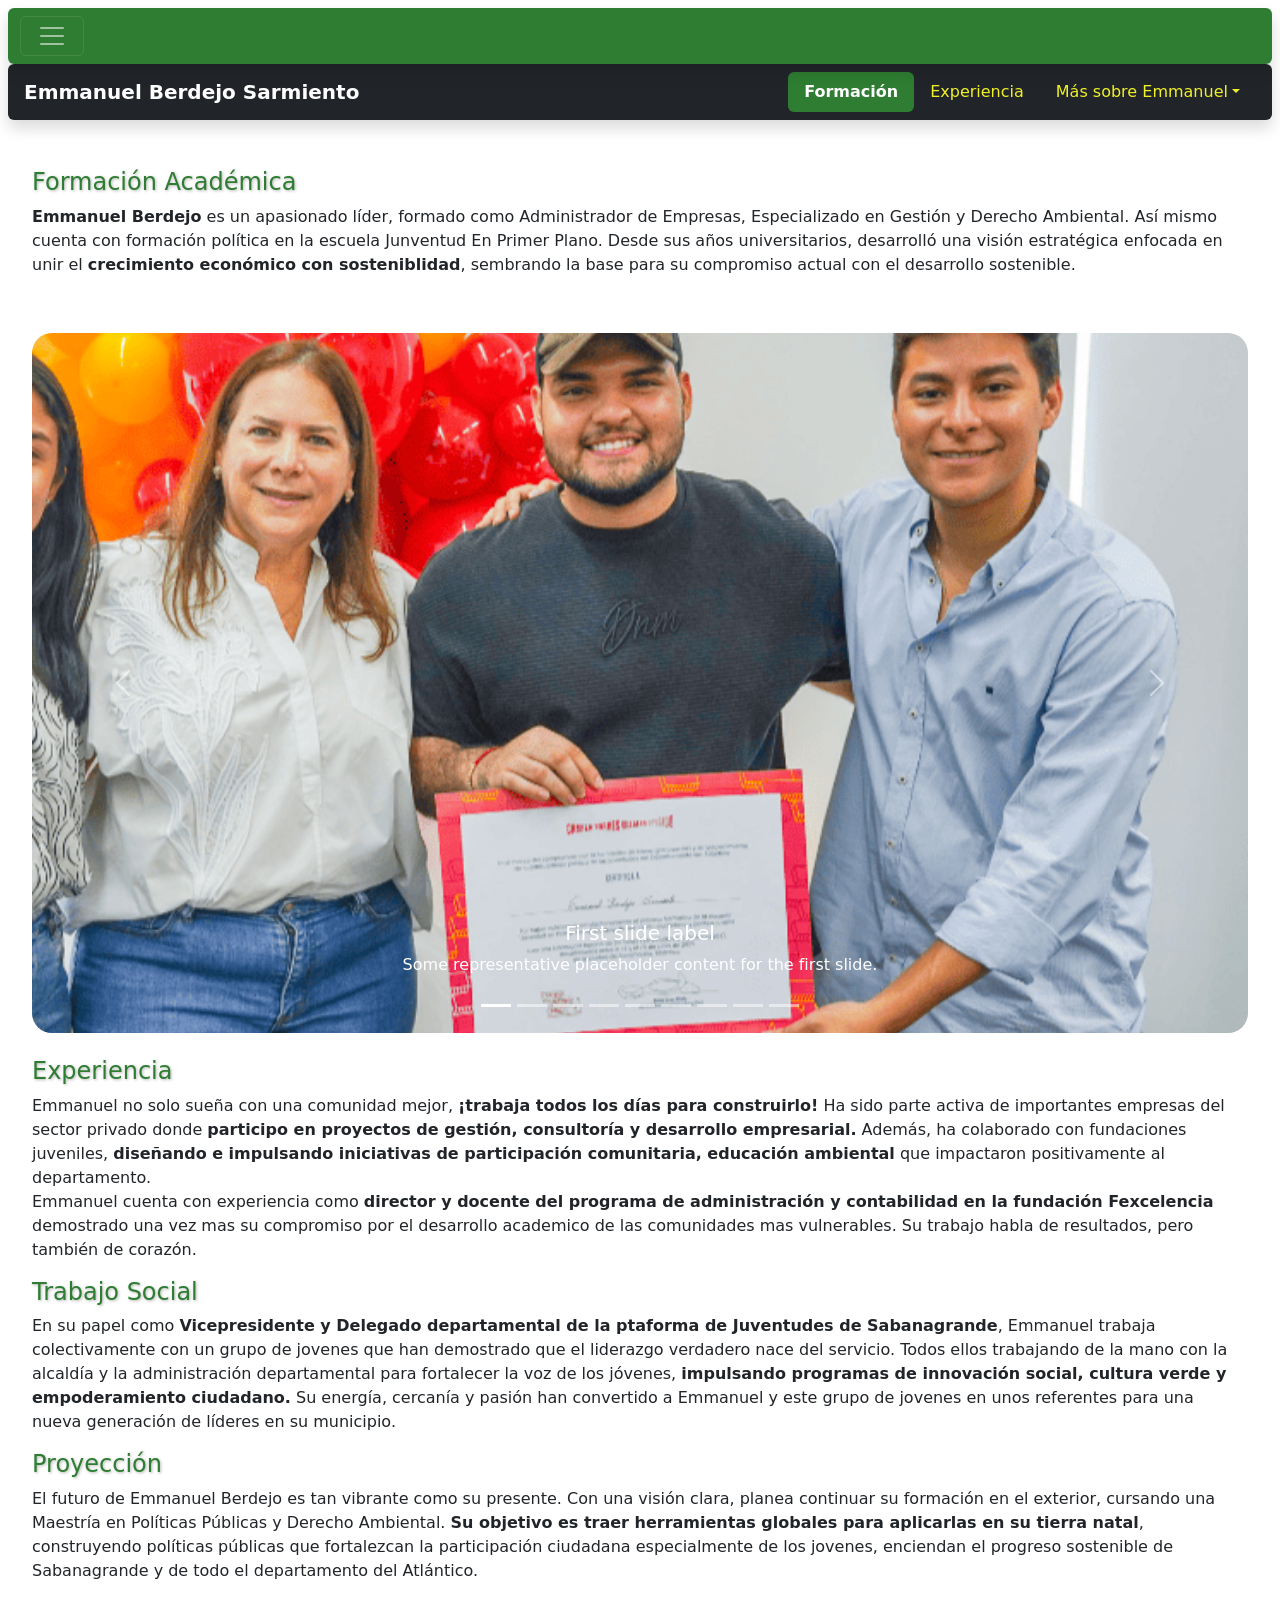
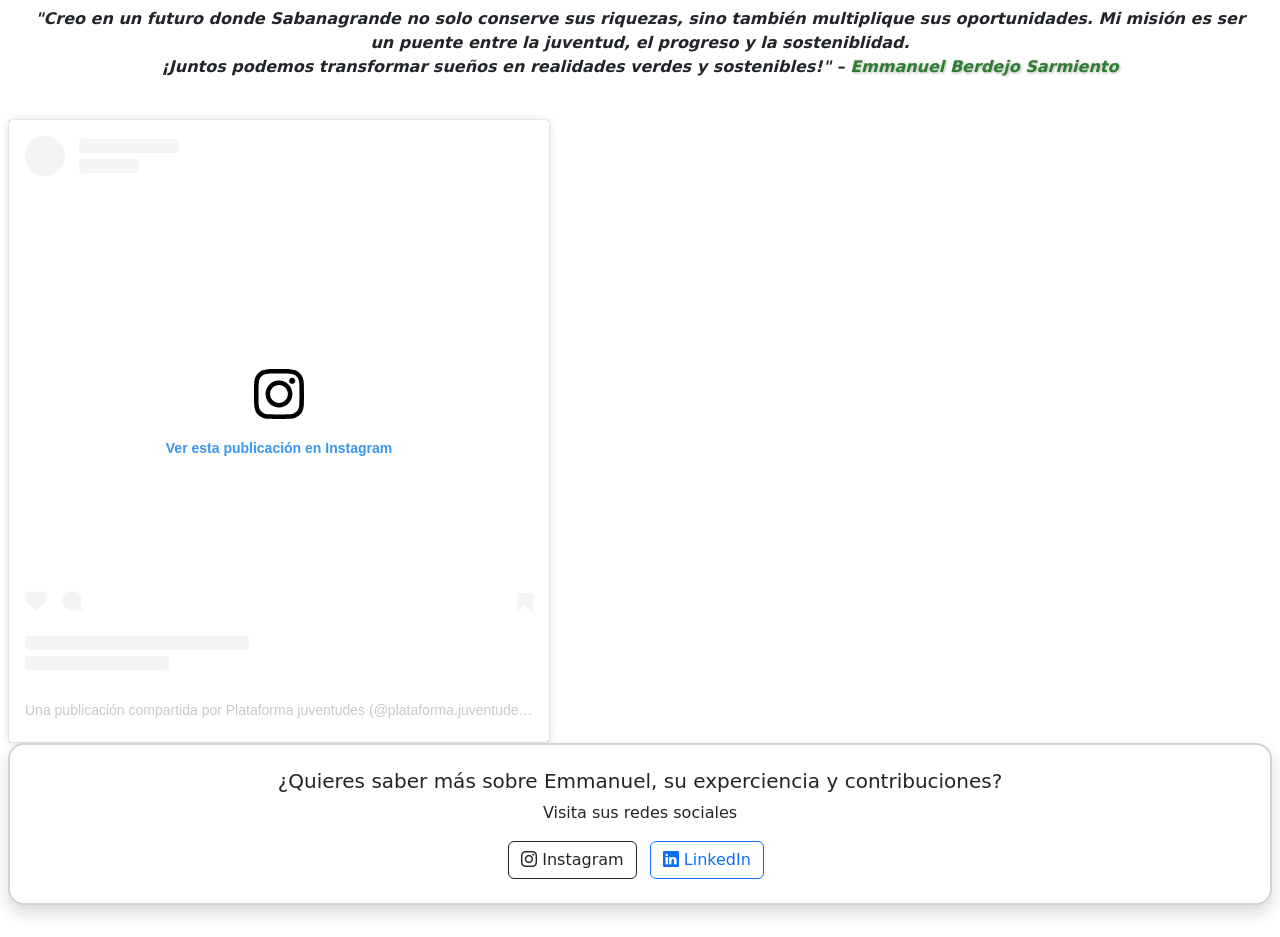
==== commit 68f8b33a: "Update acerca.html pequeño cambio en la seccion acerca de emmanuel -> trabajo social" ====
--- a/acerca.html
+++ b/acerca.html
@@ -160,15 +160,15 @@
   <p class="fade-scroll">
     Emmanuel no solo sueña con una comunidad mejor, <strong>¡trabaja todos los días para construirlo!</strong>
     Ha sido parte activa de importantes empresas del sector privado donde <strong>participo en proyectos de gestión, consultoría y desarrollo empresarial.</strong>
-    Además, ha colaborado con fundaciones juveniles, <strong>diseñando e impulsando iniciativas de participación comunitaria, educación ambiental</strong> que impactaron positivamente al departamento. <br>Emanuel cuenta con experiencia como <strong>director y docente del programa de administración y contabilidad en la fundación Fexcelencia</strong> demostrado una vez mas su compromiso por el desarrollo academico de las comunidades mas vulnerables.
+    Además, ha colaborado con fundaciones juveniles, <strong>diseñando e impulsando iniciativas de participación comunitaria, educación ambiental</strong> que impactaron positivamente al departamento. <br>Emmanuel cuenta con experiencia como <strong>director y docente del programa de administración y contabilidad en la fundación Fexcelencia</strong> demostrado una vez mas su compromiso por el desarrollo academico de las comunidades mas vulnerables.
     Su trabajo habla de resultados, pero también de corazón.
   </p>
 
   <h4 id="scrollspyHeading3" class="nombre fade-scroll">Trabajo Social</h4>
   <p class="fade-scroll">
-    En su papel actual como <strong>Vicepresidente y Delegado departamental de la ptaforma de Juventudes de Sabanagrande</strong>, Emmanuel ha demostrado que el liderazgo verdadero nace del servicio.
-    Trabaja de la mano con la alcaldía y la administración departamental para fortalecer la voz de los jóvenes, <strong>impulsando programas de innovación social, cultura verde y empoderamiento ciudadano.</strong>
-    Su energía, cercanía y pasión han convertido a Emmanuel en un referente para una nueva generación de líderes en su municipio.
+    En su papel como <strong>Vicepresidente y Delegado departamental de la ptaforma de Juventudes de Sabanagrande</strong>, Emmanuel trabaja colectivamente con un grupo de jovenes que han demostrado que el liderazgo verdadero nace del servicio.
+    Todos ellos trabajando de la mano con la alcaldía y la administración departamental para fortalecer la voz de los jóvenes, <strong>impulsando programas de innovación social, cultura verde y empoderamiento ciudadano.</strong>
+    Su energía, cercanía y pasión han convertido a Emmanuel y este grupo de jovenes en unos referentes para una nueva generación de líderes en su municipio.
   </p>
 
 
@@ -208,4 +208,5 @@
     <script src="script.js"></script>
 
 </body>
-</html>+
+</html>
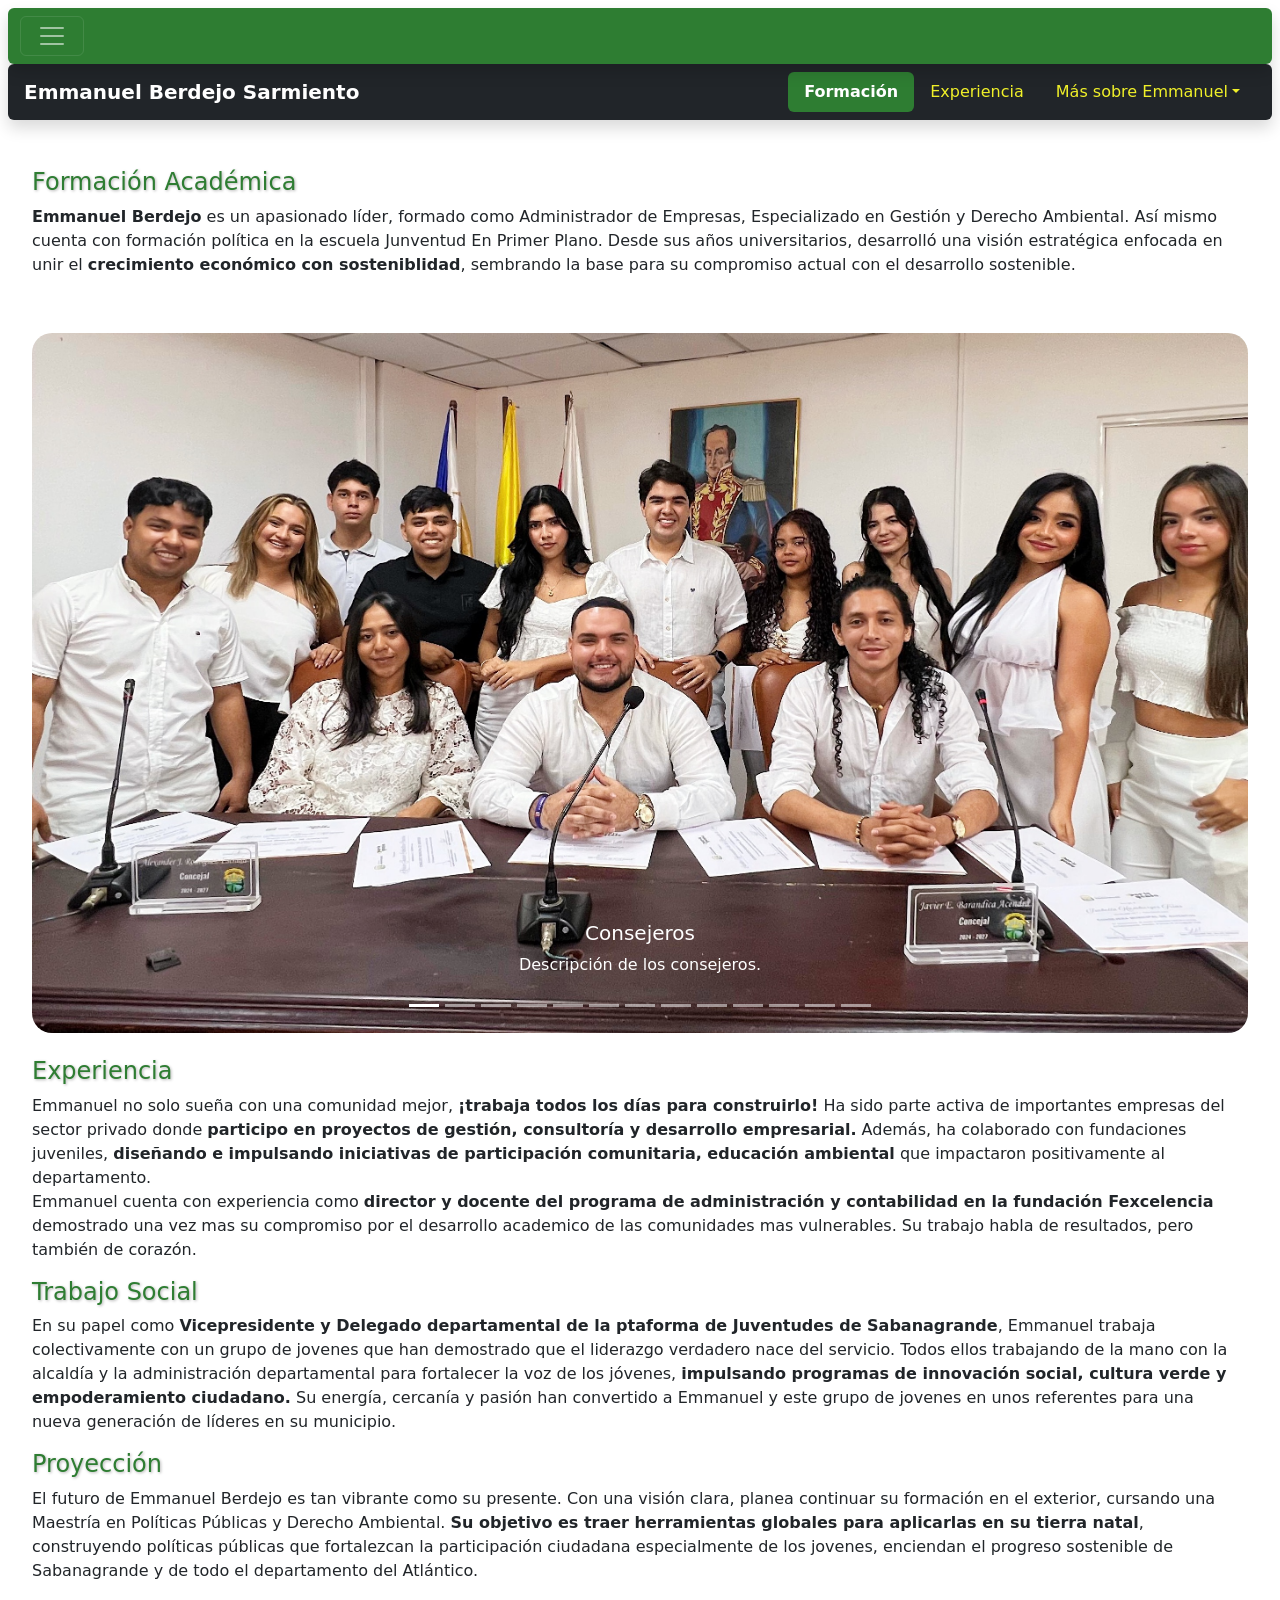
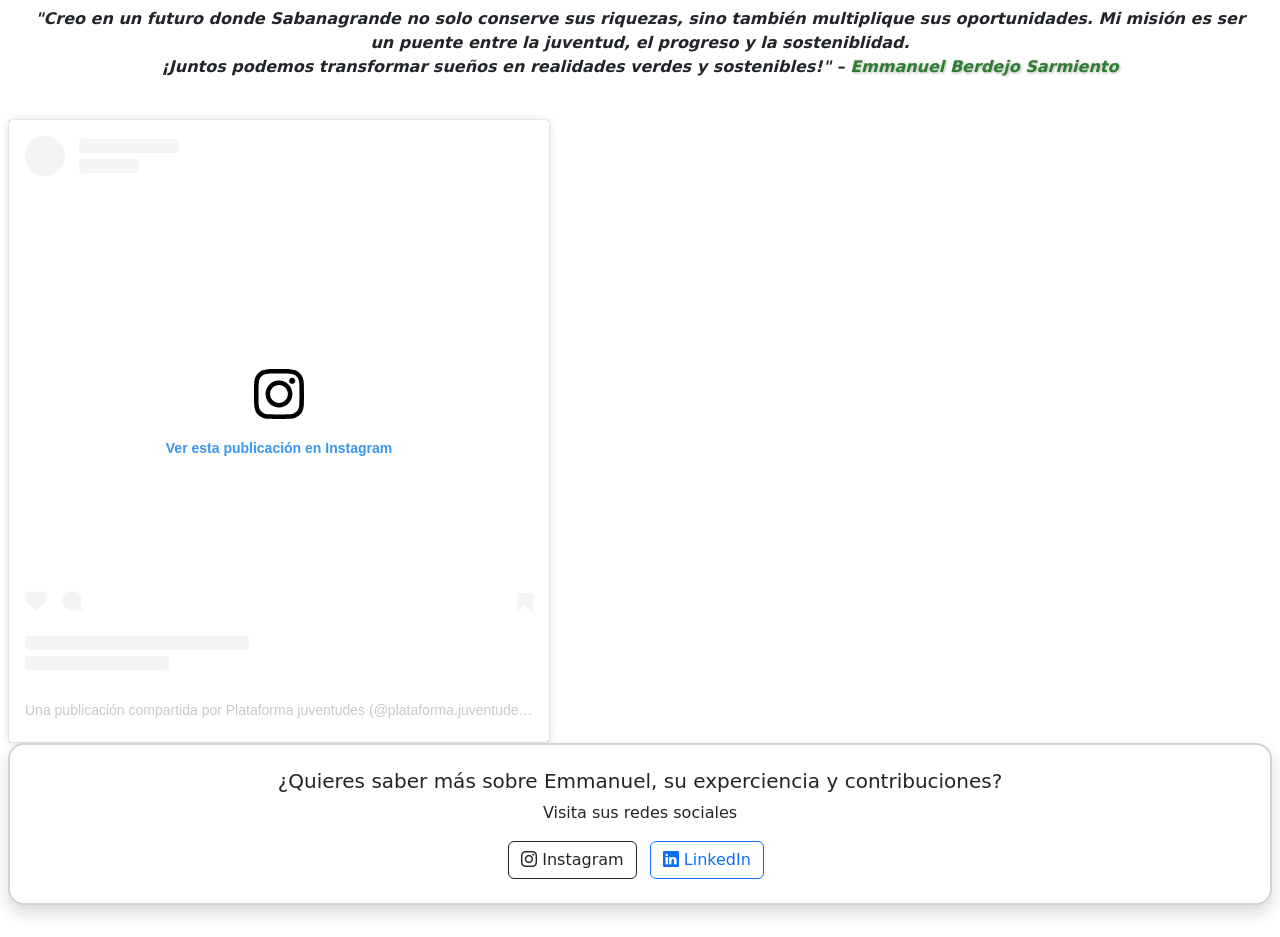
==== commit e676fac3: "Update acerca.html changes someone imagen of carrusel photos" ====
--- a/acerca.html
+++ b/acerca.html
@@ -65,95 +65,91 @@
     Desde sus años universitarios, desarrolló una visión estratégica enfocada en unir el <strong>crecimiento económico con sosteniblidad</strong>, sembrando la base para su compromiso actual con el desarrollo sostenible.
   </p>
 
-  <div id="scrollspyHeading4">
-    <div id="carouselExampleCaptions" class="carousel slide">
-      <div class="carousel-indicators">
-        <button type="button" data-bs-target="#carouselExampleCaptions" data-bs-slide-to="0" class="active" aria-current="true" aria-label="Slide 1"></button>
-        <button type="button" data-bs-target="#carouselExampleCaptions" data-bs-slide-to="1" aria-label="Slide 2"></button>
-        <button type="button" data-bs-target="#carouselExampleCaptions" data-bs-slide-to="2" aria-label="Slide 3"></button>
-        <button type="button" data-bs-target="#carouselExampleCaptions" data-bs-slide-to="3" aria-label="Slide 4"></button>
-        <button type="button" data-bs-target="#carouselExampleCaptions" data-bs-slide-to="4" aria-label="Slide 5"></button>
-        <button type="button" data-bs-target="#carouselExampleCaptions" data-bs-slide-to="5" aria-label="Slide 6"></button>
-        <button type="button" data-bs-target="#carouselExampleCaptions" data-bs-slide-to="6" aria-label="Slide 7"></button>
-        <button type="button" data-bs-target="#carouselExampleCaptions" data-bs-slide-to="7" aria-label="Slide 8"></button>
-        <button type="button" data-bs-target="#carouselExampleCaptions" data-bs-slide-to="8" aria-label="Slide 9"></button>
-      </div>
-      <div class="carousel-inner">
-        <div class="carousel-item personalizacion active">
-          <img src="src/img/diplomaphotopeople.png" class="d-block w-100" alt="...">
-          <div class="carousel-caption d-none d-md-block">
-            <h5>First slide label</h5>
-            <p>Some representative placeholder content for the first slide.</p>
-          </div>
+ <div id="scrollspyHeading4">
+  <div id="carouselExampleCaptions" class="carousel slide">
+    <div class="carousel-indicators">
+      <button type="button" data-bs-target="#carouselExampleCaptions" data-bs-slide-to="0" class="active" aria-current="true" aria-label="Slide 1"></button>
+      <button type="button" data-bs-target="#carouselExampleCaptions" data-bs-slide-to="1" aria-label="Slide 2"></button>
+      <button type="button" data-bs-target="#carouselExampleCaptions" data-bs-slide-to="2" aria-label="Slide 3"></button>
+      <button type="button" data-bs-target="#carouselExampleCaptions" data-bs-slide-to="3" aria-label="Slide 4"></button>
+      <button type="button" data-bs-target="#carouselExampleCaptions" data-bs-slide-to="4" aria-label="Slide 5"></button>
+      <button type="button" data-bs-target="#carouselExampleCaptions" data-bs-slide-to="5" aria-label="Slide 6"></button>
+      <button type="button" data-bs-target="#carouselExampleCaptions" data-bs-slide-to="6" aria-label="Slide 7"></button>
+      <button type="button" data-bs-target="#carouselExampleCaptions" data-bs-slide-to="7" aria-label="Slide 8"></button>
+      <button type="button" data-bs-target="#carouselExampleCaptions" data-bs-slide-to="8" aria-label="Slide 9"></button>
+      <button type="button" data-bs-target="#carouselExampleCaptions" data-bs-slide-to="9" aria-label="Slide 10"></button>
+      <button type="button" data-bs-target="#carouselExampleCaptions" data-bs-slide-to="10" aria-label="Slide 11"></button>
+      <button type="button" data-bs-target="#carouselExampleCaptions" data-bs-slide-to="11" aria-label="Slide 12"></button>
+      <button type="button" data-bs-target="#carouselExampleCaptions" data-bs-slide-to="12" aria-label="Slide 13"></button>
+    </div>
+
+    <div class="carousel-inner">
+      
+      <div class="carousel-item personalizacion active">
+        <img src="src/img/consejeros.jpg" class="d-block w-100" alt="Consejeros">
+        <div class="carousel-caption d-none d-md-block">
+          <h5>Consejeros</h5>
+          <p>Descripción de los consejeros.</p>
         </div>
-        <div class="carousel-item personalizacion">
-          <img src="src/img/semillero.png" class="d-block w-100" alt="...">
-          <div class="carousel-caption d-none d-md-block">
-            <h5>Second slide label</h5>
-            <p>Some representative placeholder content for the second slide.</p>
-          </div>
+      </div>
+
+      <div class="carousel-item personalizacion">
+        <img src="src/img/diplomaphotopeople.png" class="d-block w-100" alt="...">
+      </div>
+
+      <div class="carousel-item personalizacion">
+        <img src="src/img/semillero.png" class="d-block w-100" alt="...">
+      </div>
+
+      <div class="carousel-item personalizacion">
+        <img src="src/img/emmanuelconsejo.jpeg" class="d-block w-100" alt="Emmanuel Consejo">
+        <div class="carousel-caption d-none d-md-block">
+          <h5>Emmanuel en Consejo</h5>
+          <p>Descripción de la reunión.</p>
         </div>
-        <div class="carousel-item personalizacion">
-          <img src="src/img/conferencia.jpg" class="d-block w-100" alt="...">
-          <div class="carousel-caption d-none d-md-block">
-            <h5>Third slide label</h5>
-            <p>Some representative placeholder content for the third slide.</p>
-          </div>
-        </div>
-        <div class="carousel-item personalizacion">
-          <img src="src/img/diplomaphoto.jpg" class="d-block w-100" alt="...">
-          <div class="carousel-caption d-none d-md-block">
-            <h5>Fourth slide label</h5>
-            <p>Some representative placeholder content for the fourth slide.</p>
-          </div>
-        </div>
-        <div class="carousel-item personalizacion">
-          <img src="src/img/policephoto.jpg" class="d-block w-100" alt="...">
-          <div class="carousel-caption d-none d-md-block">
-            <h5>Fifth slide label</h5>
-            <p>Some representative placeholder content for the fifth slide.</p>
-          </div>
-        </div>
-        <!-- Nuevos items agregados -->
-        <div class="carousel-item personalizacion">
-          <img src="src/img/privada.png" class="d-block w-100" alt="...">
-          <div class="carousel-caption d-none d-md-block">
-            <h5>Sixth slide label</h5>
-            <p>Some representative placeholder content for the sixth slide.</p>
-          </div>
-        </div>
-        <div class="carousel-item personalizacion">
-          <img src="src/img/variasgente.jpg" class="d-block w-100" alt="...">
-          <div class="carousel-caption d-none d-md-block">
-            <h5>Seventh slide label</h5>
-            <p>Some representative placeholder content for the seventh slide.</p>
-          </div>
-        </div>
-        <div class="carousel-item personalizacion">
-          <img src="src/img/inculka.jpg" class="d-block w-100" alt="...">
-          <div class="carousel-caption d-none d-md-block">
-            <h5>eighth slide label</h5>
-            <p>Some representative placeholder content for the eighth slide.</p>
-          </div>
-        </div>
-        <div class="carousel-item personalizacion">
-          <img src="src/img/reunion.jpg" class="d-block w-100" alt="...">
-          <div class="carousel-caption d-none d-md-block">
-            <h5>ninth slide label</h5>
-            <p>Some representative placeholder content for the ninth slide.</p>
-          </div>
-        </div>
-      </div>
-      <button class="carousel-control-prev" type="button" data-bs-target="#carouselExampleCaptions" data-bs-slide="prev">
-        <span class="carousel-control-prev-icon" aria-hidden="true"></span>
-        <span class="visually-hidden">Previous</span>
-      </button>
-      <button class="carousel-control-next" type="button" data-bs-target="#carouselExampleCaptions" data-bs-slide="next">
-        <span class="carousel-control-next-icon" aria-hidden="true"></span>
-        <span class="visually-hidden">Next</span>
-      </button>
-    </div>
+      </div>
+
+      <div class="carousel-item personalizacion">
+        <img src="src/img/conferencia.jpg" class="d-block w-100" alt="...">
+      </div>
+      <div class="carousel-item personalizacion">
+        <img src="src/img/diplomaphoto.jpg" class="d-block w-100" alt="...">
+      </div>
+      <div class="carousel-item personalizacion">
+        <img src="src/img/policephoto.jpg" class="d-block w-100" alt="...">
+      </div>
+      <div class="carousel-item personalizacion">
+        <img src="src/img/privada.png" class="d-block w-100" alt="...">
+      </div>
+      <div class="carousel-item personalizacion">
+        <img src="src/img/variasgente.jpg" class="d-block w-100" alt="...">
+      </div>
+      <div class="carousel-item personalizacion">
+        <img src="src/img/inculka.jpg" class="d-block w-100" alt="...">
+      </div>
+      <div class="carousel-item personalizacion">
+        <img src="src/img/reunion.jpg" class="d-block w-100" alt="...">
+      </div>
+
+      <div class="carousel-item personalizacion">
+        <img src="src/img/obras1.jpg" class="d-block w-100" alt="Obra 1">
+      </div>
+      <div class="carousel-item personalizacion">
+        <img src="src/img/obras2.jpg" class="d-block w-100" alt="Obra 2">
+      </div>
+
+    </div>
+
+    <button class="carousel-control-prev" type="button" data-bs-target="#carouselExampleCaptions" data-bs-slide="prev">
+      <span class="carousel-control-prev-icon" aria-hidden="true"></span>
+      <span class="visually-hidden">Previous</span>
+    </button>
+    <button class="carousel-control-next" type="button" data-bs-target="#carouselExampleCaptions" data-bs-slide="next">
+      <span class="carousel-control-next-icon" aria-hidden="true"></span>
+      <span class="visually-hidden">Next</span>
+    </button>
   </div>
+</div>
   <br>
 
   <h4 id="scrollspyHeading2" class="nombre fade-scroll">Experiencia</h4>
@@ -210,3 +206,4 @@
 </body>
 
 </html>
+
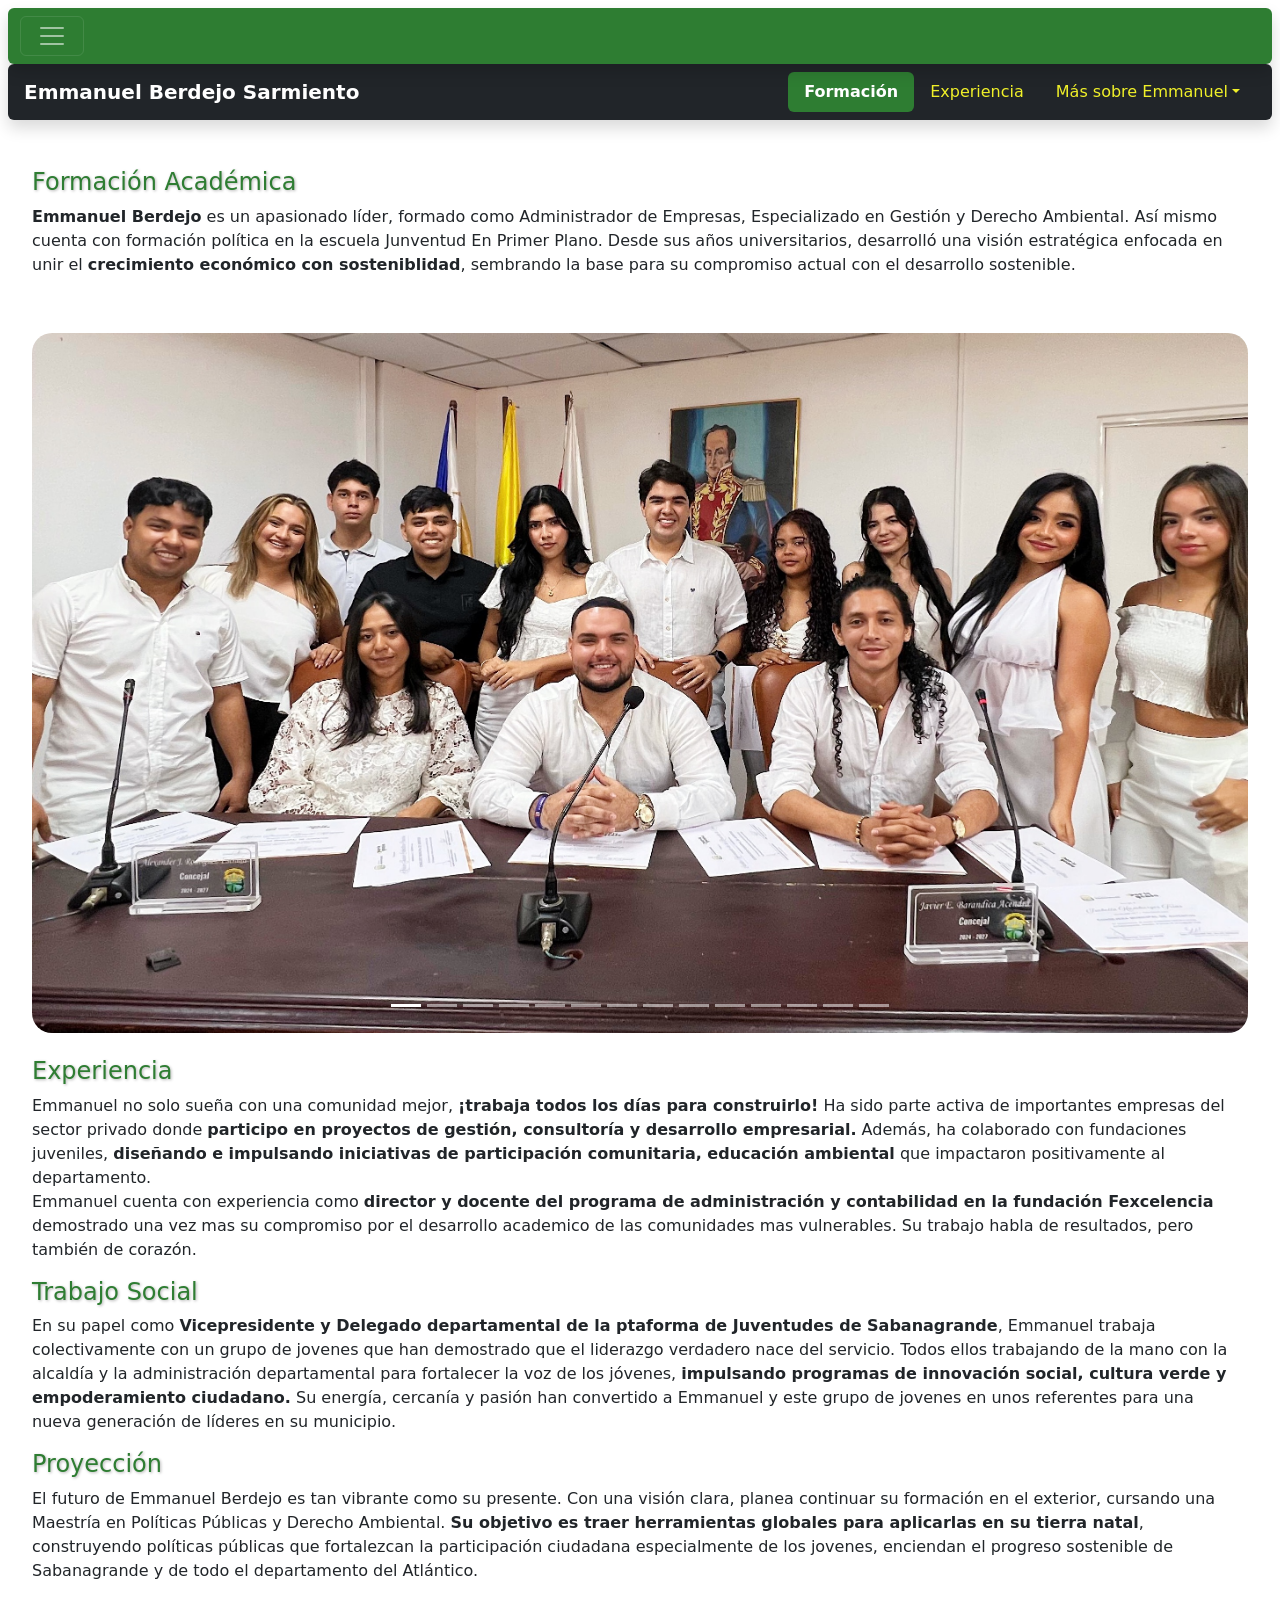
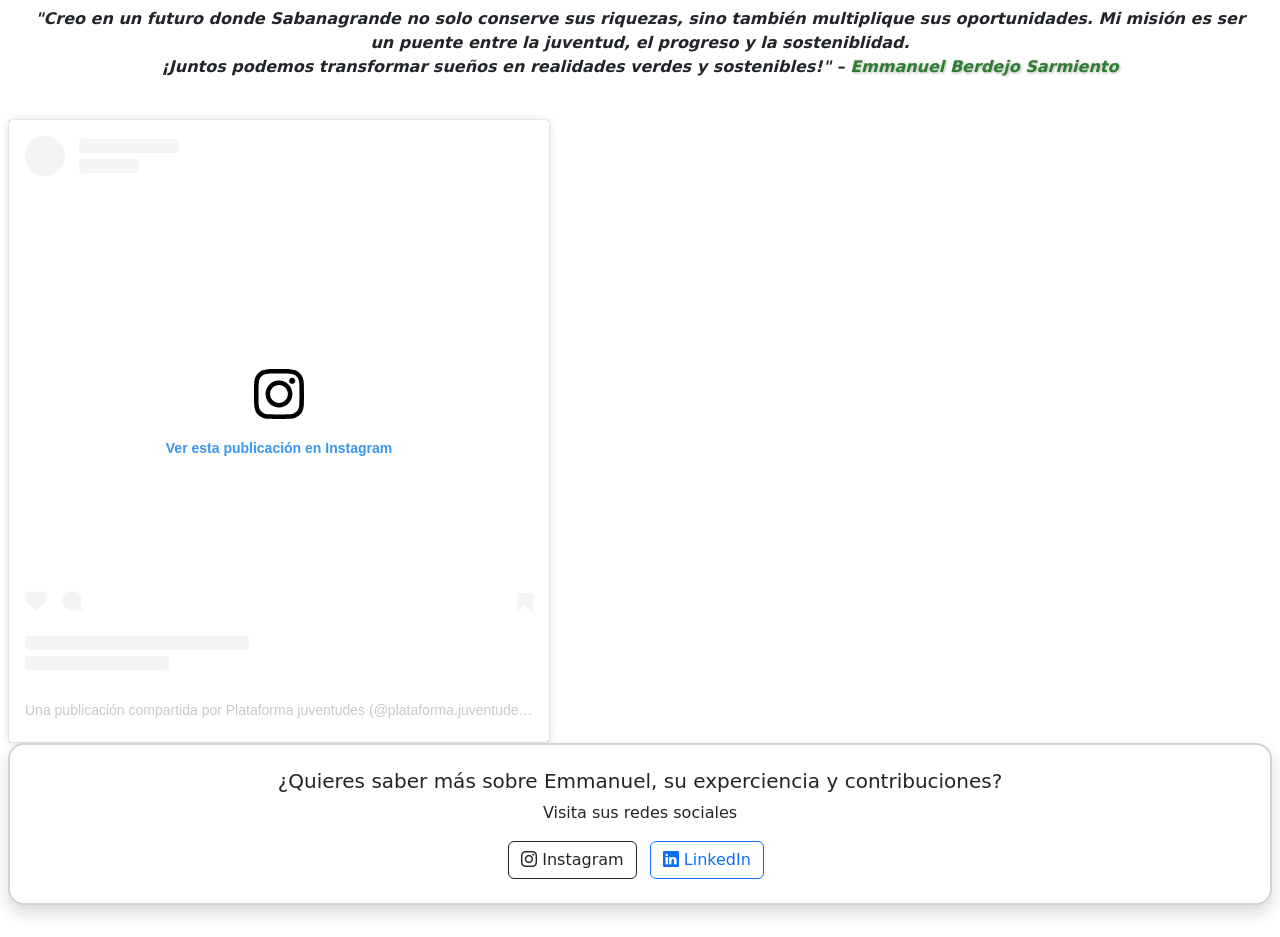
==== commit 6ff60f83: "Update acerca.html changes another someone images, another one" ====
--- a/acerca.html
+++ b/acerca.html
@@ -65,7 +65,7 @@
     Desde sus años universitarios, desarrolló una visión estratégica enfocada en unir el <strong>crecimiento económico con sosteniblidad</strong>, sembrando la base para su compromiso actual con el desarrollo sostenible.
   </p>
 
- <div id="scrollspyHeading4">
+<div id="scrollspyHeading4">
   <div id="carouselExampleCaptions" class="carousel slide">
     <div class="carousel-indicators">
       <button type="button" data-bs-target="#carouselExampleCaptions" data-bs-slide-to="0" class="active" aria-current="true" aria-label="Slide 1"></button>
@@ -81,16 +81,13 @@
       <button type="button" data-bs-target="#carouselExampleCaptions" data-bs-slide-to="10" aria-label="Slide 11"></button>
       <button type="button" data-bs-target="#carouselExampleCaptions" data-bs-slide-to="11" aria-label="Slide 12"></button>
       <button type="button" data-bs-target="#carouselExampleCaptions" data-bs-slide-to="12" aria-label="Slide 13"></button>
+      <button type="button" data-bs-target="#carouselExampleCaptions" data-bs-slide-to="13" aria-label="Slide 14"></button>
     </div>
 
     <div class="carousel-inner">
       
       <div class="carousel-item personalizacion active">
         <img src="src/img/consejeros.jpg" class="d-block w-100" alt="Consejeros">
-        <div class="carousel-caption d-none d-md-block">
-          <h5>Consejeros</h5>
-          <p>Descripción de los consejeros.</p>
-        </div>
       </div>
 
       <div class="carousel-item personalizacion">
@@ -103,39 +100,46 @@
 
       <div class="carousel-item personalizacion">
         <img src="src/img/emmanuelconsejo.jpeg" class="d-block w-100" alt="Emmanuel Consejo">
-        <div class="carousel-caption d-none d-md-block">
-          <h5>Emmanuel en Consejo</h5>
-          <p>Descripción de la reunión.</p>
-        </div>
+      </div>
+
+      <div class="carousel-item personalizacion">
+        <img src="src/img/charla.jpg" class="d-block w-100" alt="Charla">
       </div>
 
       <div class="carousel-item personalizacion">
         <img src="src/img/conferencia.jpg" class="d-block w-100" alt="...">
       </div>
+
       <div class="carousel-item personalizacion">
         <img src="src/img/diplomaphoto.jpg" class="d-block w-100" alt="...">
       </div>
+
       <div class="carousel-item personalizacion">
         <img src="src/img/policephoto.jpg" class="d-block w-100" alt="...">
       </div>
-      <div class="carousel-item personalizacion">
-        <img src="src/img/privada.png" class="d-block w-100" alt="...">
-      </div>
+
       <div class="carousel-item personalizacion">
         <img src="src/img/variasgente.jpg" class="d-block w-100" alt="...">
       </div>
+
       <div class="carousel-item personalizacion">
         <img src="src/img/inculka.jpg" class="d-block w-100" alt="...">
       </div>
+
       <div class="carousel-item personalizacion">
         <img src="src/img/reunion.jpg" class="d-block w-100" alt="...">
       </div>
 
       <div class="carousel-item personalizacion">
-        <img src="src/img/obras1.jpg" class="d-block w-100" alt="Obra 1">
-      </div>
-      <div class="carousel-item personalizacion">
-        <img src="src/img/obras2.jpg" class="d-block w-100" alt="Obra 2">
+        <img src="src/img/obras1.jpg" class="d-block w-100" alt="...">
+      </div>
+
+      <div class="carousel-item personalizacion">
+        <img src="src/img/obras2.jpg" class="d-block w-100" alt="...">
+      </div>
+
+      <div class="carousel-item personalizacion">
+        <img src="src/img/charla2.jpg" class="d-block w-100" alt="Charla 2">
       </div>
 
     </div>
@@ -207,3 +211,4 @@
 
 </html>
 
+
